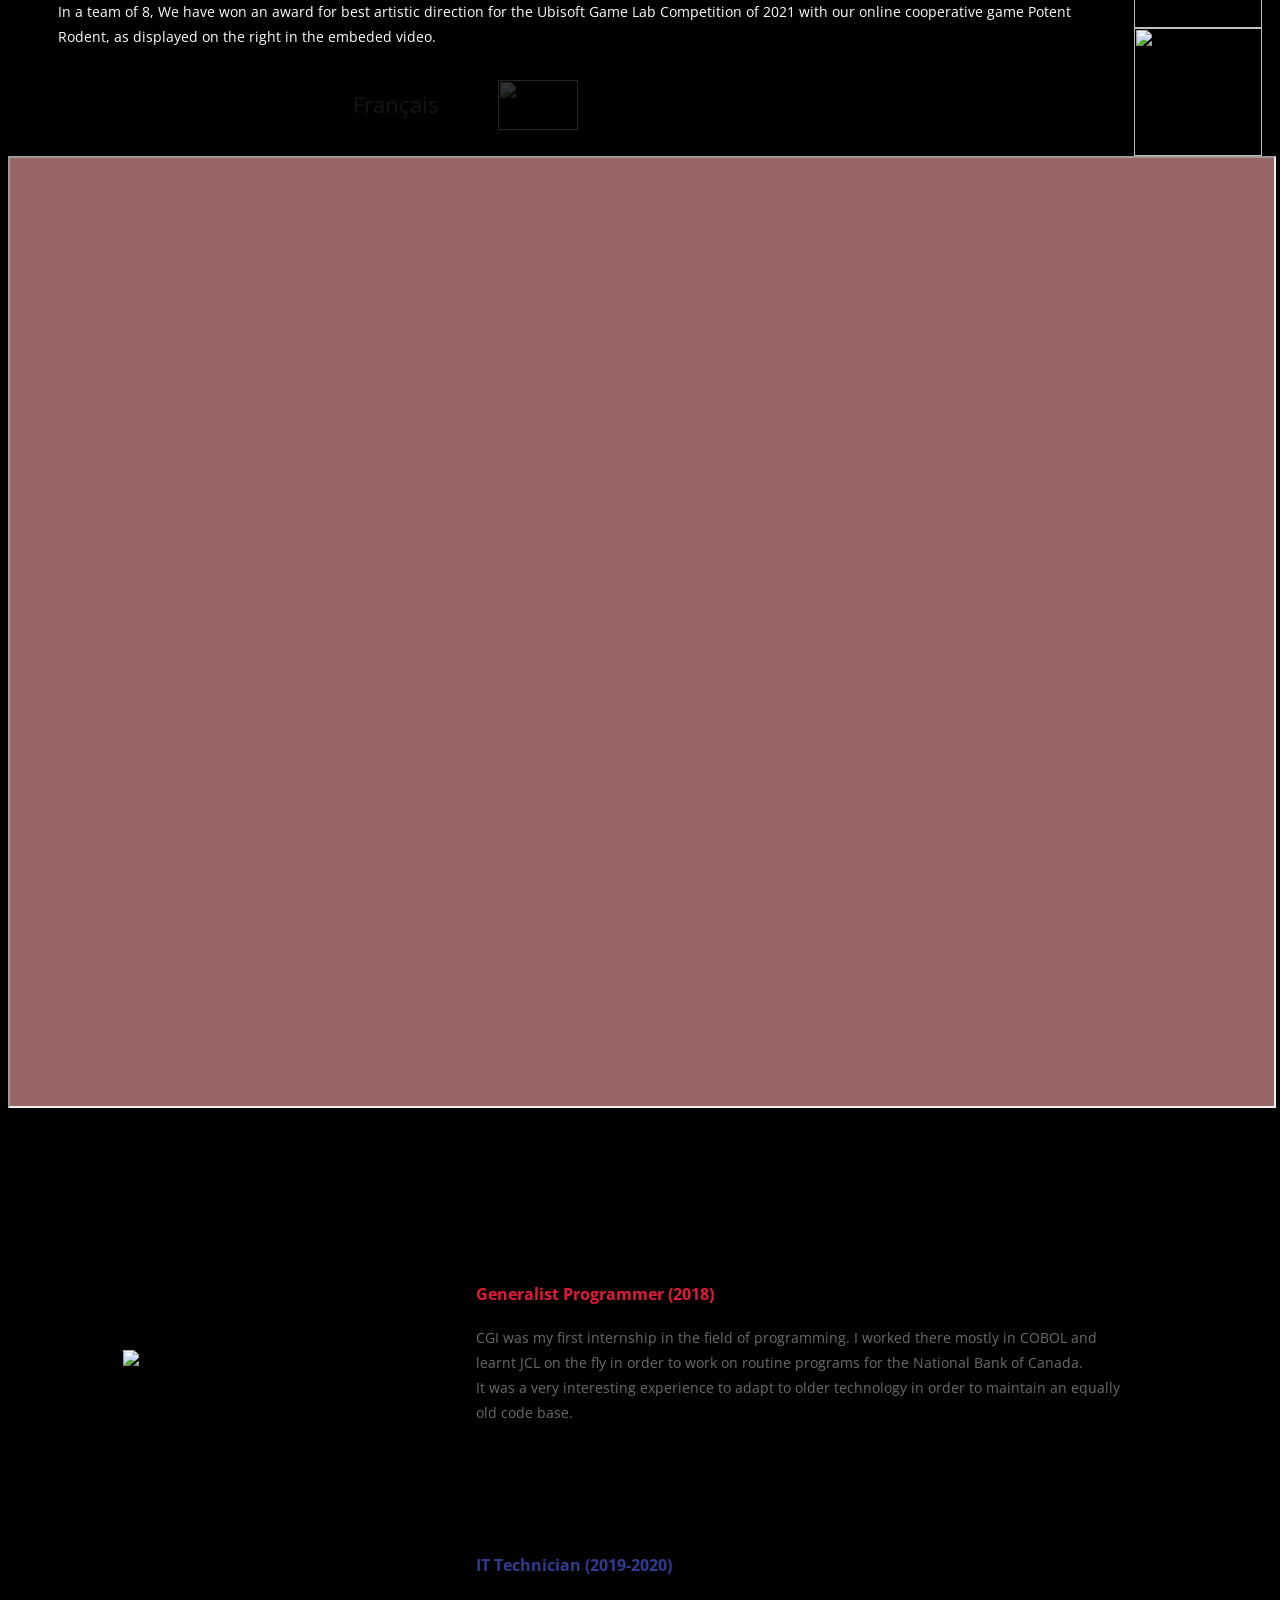
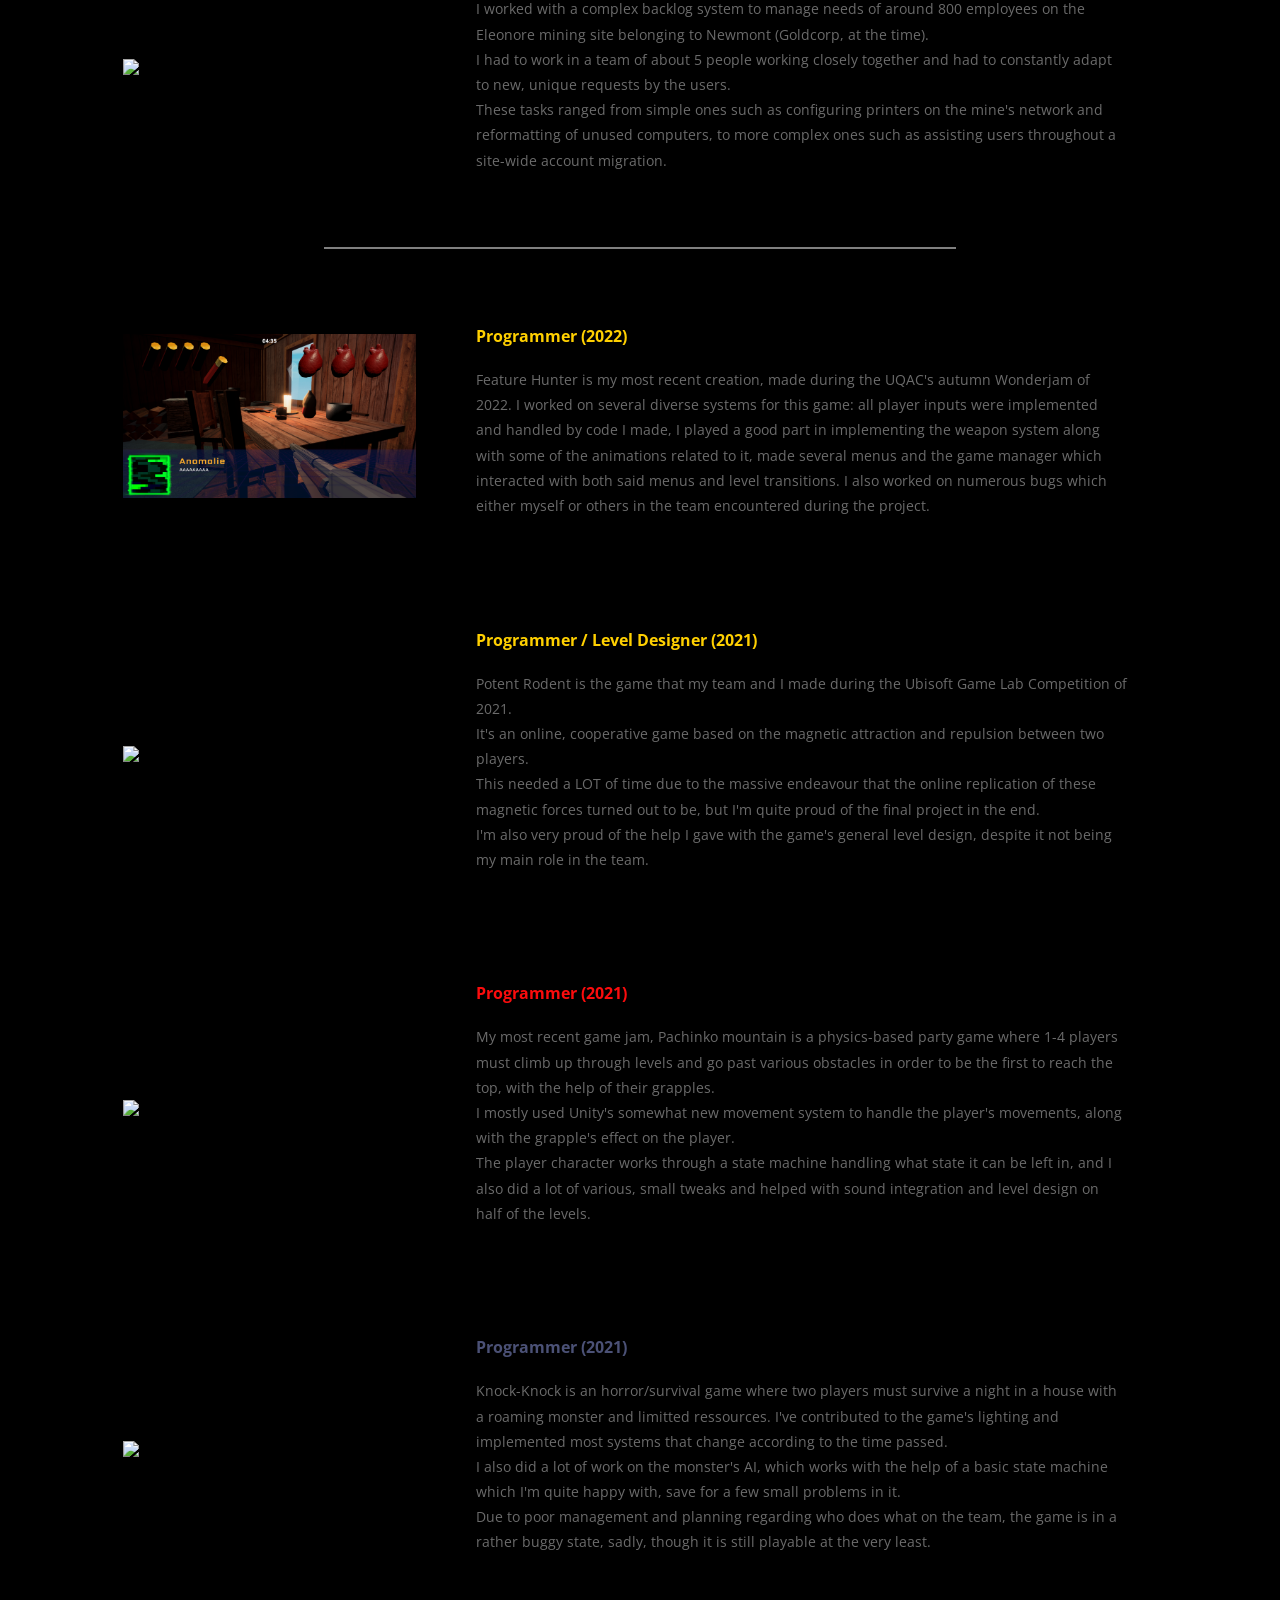
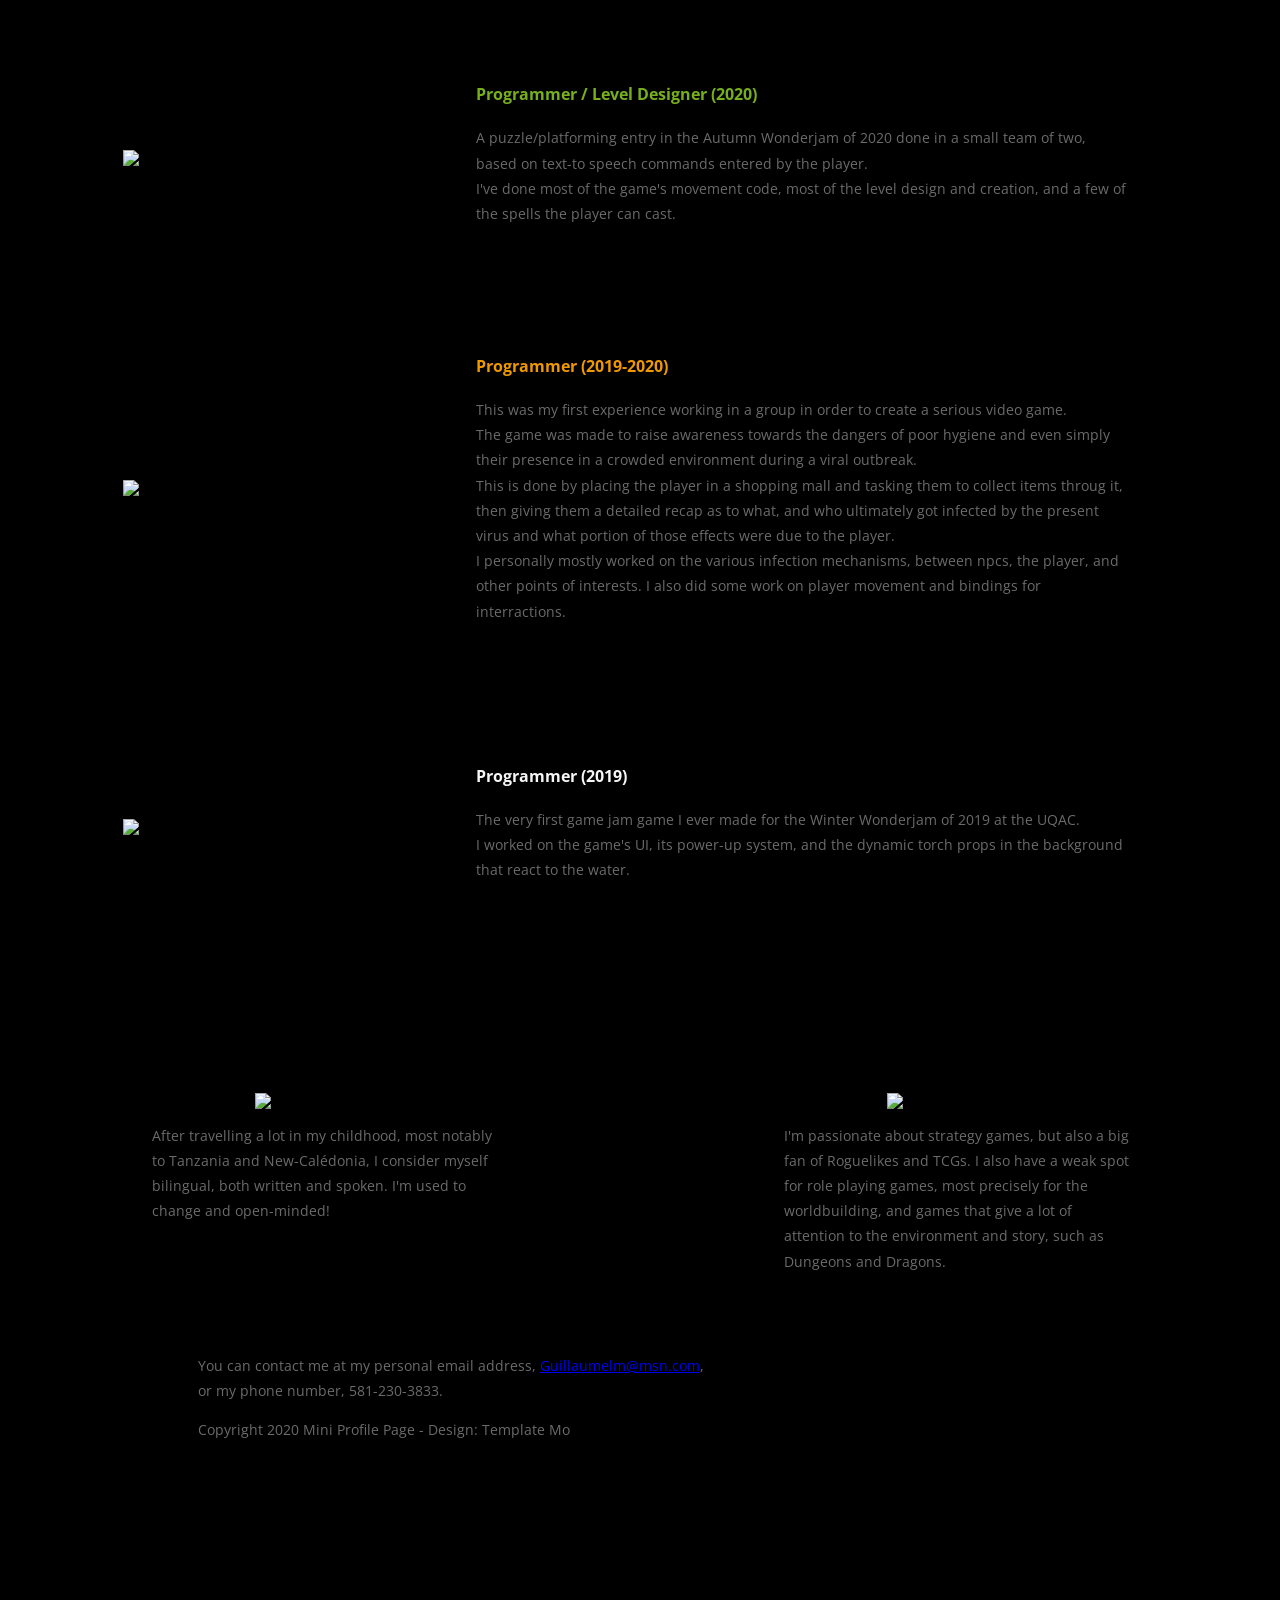
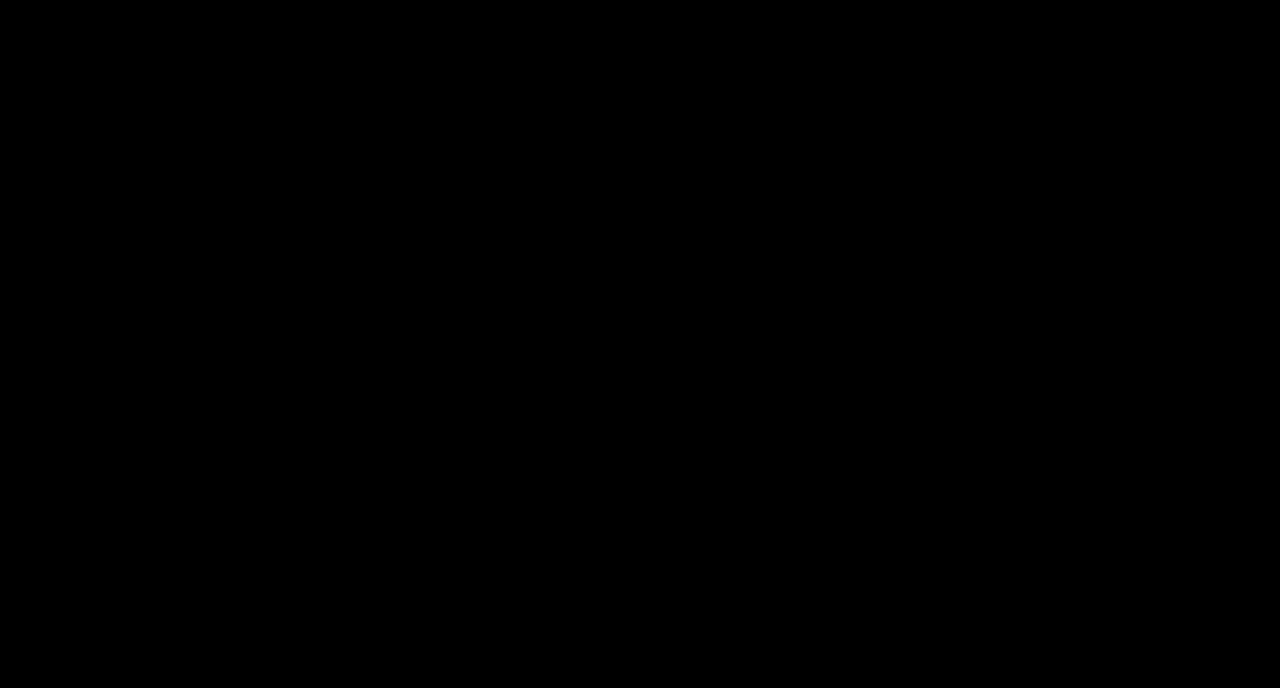
==== index_en.html @ 655f23e9 "Added a section for a newer game, Feature Hunter. Added padding-left to intro text. Reordered games " ====
<!DOCTYPE html>
<html lang="en">
  <head>
    <meta charset="UTF-8" />
    <meta name="viewport" content="width=device-width, initial-scale=1.0" />
    <meta http-equiv="X-UA-Compatible" content="ie=edge" />
    <link rel="stylesheet" href="https://fonts.googleapis.com/css?family=Open+Sans:400,600" />
    <link rel="stylesheet" href="css/all.min.css" />
    <link rel="stylesheet" href="css/bootstrap.min.css" />
    <link rel="stylesheet" href="css/templatemo-style.css" />
    <title>Guillaume LM - Portfolio</title>
    
<!--
Mini Profile Template
https://templatemo.com/tm-530-mini-profile
-->
  </head>
  <body class="black-background">
    <!-- Welcome Section -->
    <section id="tmWelcome" class="parallax-window" data-parallax="scroll" data-image-src="img/dont_spread_it.png">
        

	<div class="container-fluid tm-brand-container-outer" style="align-items:center;">
		<div class="tm-bg-black-transparent text-white col-12" style="width:250px; height:70px; float:right;">
			<form action="index.html" align="right">
				<p class="tm-brand-description mb-0" style="float:left; margin:15px;">Français</p>
				<input type="image" src="img/fr_flag.png" style="width:80px; height:50px; float:right; margin:10px;" src="index_en.html"/>
			</form>
		</div>
           
		<br><br><br>
		
        <div class="col-12">
            <!-- Logo Area -->
            <!-- Black transparent bg -->
            <div class="ml-auto mr-0 tm-bg-black-transparent text-white tm-brand-container-inner">
				<div class="tm-brand-container text-center">
					<h1 class="tm-brand-name">Guillaume L Morin</h1>
					<p class="tm-brand-description mb-0"> Video games / Generallist programmer</p>
				</div>
            </div>
        </div>
    </div>

      <div class="tm-bg-black-transparent tm-welcome-container">
        <div class="container-fluid">
          <div class="row h-100">
            <!-- Welcome Text -->
            <!-- White transparent bg -->
            <div class="transparent-background col-md-7 tm-welcome-left-col">
              <div class="tm-welcome-left">
                <h2 class="tm-welcome-title">Hello, and welcome to my portfolio!</h2>
                <p class="pb-0">
				  My full name is Guillaume Lamontagne Morin. I have a bachelor's degree in Video Game Development at the University of Quebec at Chicoutimi. <br><br>
				  I also have a college degree in Computer Science, acquired at the Collège d'Alma. I found a passion for working in the video games industry during a game programming class in c++ there. <br><br>
				  Throughout my work experiences so far, I've learnt to use many tool such as Unity, Unreal Engine, Perforce and Git to name a few. <br> <br>
				  In a team of 8, We have won an award for best artistic direction for the Ubisoft Game Lab Competition of 2021 with our online cooperative game Potent Rodent, as displayed on the right in the embeded video.
				</p>
              </div>
              <div class="logo-bar" >
				<img src="img/unity_logo.png" class="logo" ></img>
				<img src="img/unreal_logo.png" class="logo" ></img>
				<img src="img/perforce_logo.png" class="logo" ></img>
				<img src="img/git_logo.png" class="logo" ></img>
              </div>
            </div>
            <!-- Brown bg -->
            <div class="transparent-background col-md-5">
              <div class="tm-welcome-right">
			  <iframe width="420" height="315" src="https://www.youtube.com/embed/p4Gh7OLgYhg" class="HeaderImage"> </iframe>
				<!--img src="img/potentRodent2.png" class="HeaderImage"></img-->
              </div>
            </div>
          </div>
        </div>
      </div>
    </section>
    <!-- End Welcome section -->


<!-- TODO: Split this section into 2 with bars separating the two and a header title for "Work experiences" and "Games I've worked on (projects)" ->>
<!-- TODO: Change the box used for the job title to display location instead, then the date. ->>
    <!-- Portfolio section -->
    <section id="tmPortfolio">
      <div class="container-fluid black-background">
        <div class="row black-background">
          <div class="col-12 black-background">
            <div class="tm-portfolio-item">
              <div class="tm-portfolio-name">
				<a href="https://www.cgi.com/" target=”_blank”>
				  <img src="img/CGI_logo.png" width="100%">
				</a>
              </div>
              <div class="tm-portfolio-description">
                <h3 class="tm-text-cgi" color="#e31937">
					Generalist Programmer (2018)
                </h3>
                <p class="mb-0">
					CGI was my first internship in the field of programming. I worked there mostly in COBOL and learnt JCL on the fly in order to work on routine programs for the National Bank of Canada. <br>
					It was a very interesting experience to adapt to older technology in order to maintain an equally old code base.
                </p>
              </div>
            </div>



            <div class="tm-portfolio-item">
              <div class="tm-portfolio-name">
				<a href="https://www.newmont.com/operations-and-projects/global-presence/north-america/eleonore-canada/default.aspx" target=”_blank”>
				  <img src="img/newmont_logo.png" width="100%">
				</a>
				
              </div>
              <div class="tm-portfolio-description">
                <h3 class="tm-text-newmont">
				  IT Technician (2019-2020)
                </h3>
                <p class="mb-0">
					I worked with a complex backlog system to manage needs of around 800 employees on the Eleonore mining site belonging to Newmont (Goldcorp, at the time). <br>
					I had to work in a team of about 5 people working closely together and had to constantly adapt to new, unique requests by the users. <br>
					These tasks ranged from simple ones such as configuring printers on the mine's network and reformatting of unused computers, to more complex ones such as assisting users throughout a site-wide account migration.
                </p>
              </div>
            </div>
			
			<hr>

            <div class="tm-portfolio-item">
              <div class="tm-portfolio-name">
				<a href="https://choccymilk.itch.io/feature-hunter" target=”_blank”>
				  <img src="img/feature_hunter_logo.png" width="100%">
				</a>
              </div>
              <div class="tm-portfolio-description">
                <h3 class="tm-text-pr">
				  Programmer (2022)
                </h3>
                <p class="mb-0">
				  Feature Hunter is my most recent creation, made during the UQAC's autumn Wonderjam of 2022.
				  I worked on several diverse systems for this game: all player inputs were implemented and handled by code I made, I played a good part in implementing the weapon system along with some of the animations related to it, made several menus and the game manager which interacted with both said menus and level transitions.
				  I also worked on numerous bugs which either myself or others in the team encountered during the project.
                </p>
              </div>
            </div>
			
            <div class="tm-portfolio-item">
              <div class="tm-portfolio-name">
				<a href="https://www.youtube.com/watch?v=p4Gh7OLgYhg" target=”_blank”>
				  <img src="img/potent_rodent_logo.png" width="100%">
				</a>
              </div>
              <div class="tm-portfolio-description">
                <h3 class="tm-text-pr">
				  Programmer / Level Designer (2021)
                </h3>
                <p class="mb-0">
				Potent Rodent is the game that my team and I made during the Ubisoft Game Lab Competition of 2021. <br>
				It's an online, cooperative game based on the magnetic attraction and repulsion between two players. <br>
				This needed a LOT of time due to the massive endeavour that the online replication of these magnetic forces turned out to be, but I'm quite proud of the final project in the end. <br>
				I'm also very proud of the help I gave with the game's general level design, despite it not being my main role in the team.
                </p>
              </div>
            </div>
			
			
			<div class="tm-portfolio-item">
              <div class="tm-portfolio-name">
				<a href="https://itch.io/jam/-wonderjam-uqac-2021-propuls-par-ubisoft-saguenay/rate/1230804" target=”_blank”>
				  <img src="img/pachinko_logo.png" width="100%">
				</a>
              </div>
              <div class="tm-portfolio-description">
                <h3 class="tm-text-pachinko">
				  Programmer (2021)
                </h3>
                <p class="mb-0">
				My most recent game jam, Pachinko mountain is a physics-based party game where 1-4 players must climb up through levels and go past various obstacles in order to be the first to reach the top, with the help of their grapples. <br>
				I mostly used Unity's somewhat new movement system to handle the player's movements, along with the grapple's effect on the player. <br>
				The player character works through a state machine handling what state it can be left in, and I also did a lot of various, small tweaks and helped with sound integration and level design on half of the levels.
                </p>
              </div>
            </div>
			
			



            <div class="tm-portfolio-item">
              <div class="tm-portfolio-name">
				<a href="https://ballondeplage.itch.io/knock-knock" target=”_blank”>
				  <img src="img/knock-knock_logo.png" width="100%">
				</a>
              </div>
              <div class="tm-portfolio-description">
                <h3 class="tm-text-knockknock">
				  Programmer (2021)
                </h3>
                <p class="mb-0">
				Knock-Knock is an horror/survival game where two players must survive a night in a house with a roaming monster and limitted ressources.
				I've contributed to the game's lighting and implemented most systems that change according to the time passed. <br>
				I also did a lot of work on the monster's AI, which works with the help of a basic state machine which I'm quite happy with, save for a few small problems in it.<br>
				Due to poor management and planning regarding who does what on the team, the game is in a rather buggy state, sadly, though it is still playable at the very least.
				</p>
              </div>
            </div>
			
			
			

            <div class="tm-portfolio-item">
              <div class="tm-portfolio-name">
				<a href="https://itch.io/jam/wonderjam-uqac-automne-2020/rate/785821" target=”_blank”>
				  <img src="img/vocalomancer_logo.png" width="100%">
				</a>
              </div>
              <div class="tm-portfolio-description">
                <h3 class="tm-text-vocalomancer">
				  Programmer / Level Designer (2020)
                </h3>
                <p class="mb-0">
					A puzzle/platforming entry in the Autumn Wonderjam of 2020 done in a small team of two, based on text-to speech commands entered by the player. <br>
					I've done most of the game's movement code, most of the level design and creation, and a few of the spells the player can cast.
                </p>
              </div>
            </div>
			
			

			
            <div class="tm-portfolio-item">
              <div class="tm-portfolio-name">
				<!--a href="don'tspreaditurl"-->
				  <img src="img/dsp_logo.png" width="100%">
				<!--/a-->
              </div>
              <div class="tm-portfolio-description">
                <h3 class="tm-text-dsp">
					Programmer (2019-2020)
                </h3>
                <p class="mb-0">
					This was my first experience working in a group in order to create a serious video game. <br>
					The game was made to raise awareness towards the dangers of poor hygiene and even simply their presence in a crowded environment during a viral outbreak. <br>
					This is done by placing the player in a shopping mall and tasking them to collect items throug it, then giving them a detailed recap as to what, and who ultimately got infected by the present virus and what portion of those effects were due to the player. <br>
					I personally mostly worked on the various infection mechanisms, between npcs, the player, and other points of interests. I also did some work on player movement and bindings for interractions.
                </p>
              </div>
            </div>
			
			

            <div class="tm-portfolio-item">
              <div class="tm-portfolio-name">
				<a href="http://jams.gamejolt.io/wonderjamhiver2019/games/ascentop/400376" target=”_blank”>
				  <img src="img/wonderjam_logo.png" width="100%">
				</a>
				<!--div style="margin:auto"-->
				<!--/div-->
              </div>
              <div class="tm-portfolio-description">
                <h3 class="tm-text-ascentop">
				  Programmer (2019)
                </h3>
                <p class="mb-0">
				The very first game jam game I ever made for the Winter Wonderjam of 2019 at the UQAC. <br>
				I worked on the game's UI, its power-up system, and the dynamic torch props in the background that react to the water.
                </p>
              </div>
            </div>
			
          </div>
        </div>
      </div>
    </section>
    <!-- End portfolio section -->

    <!-- Contact section -->
    <div id="tmContact" class="parallax-window" data-parallax="scroll" data-image-src="img/caledonie.png">
      <div class="container-fluid">
        <div class="row">
          <div class="col-12">
            <div class="tm-contact-items-container">
              <div class="tm-contact-item black-background">
                <img src="img/Speech_Bubble.png" class="CenteredImage"></img>
                <p class="text-center">
				After travelling a lot in my childhood, most notably to Tanzania and New-Calédonia, I consider myself bilingual, both written and spoken. I'm used to change and open-minded!
                </p>
              </div>
              <div class="tm-contact-item black-background">
				<img src="img/Controller.png" class="CenteredImage" ></img>
                <p class="text-center">
					I'm passionate about strategy games, but also a big fan of Roguelikes and TCGs. I also have a weak spot for role playing games, most precisely for the worldbuilding, and games that give a lot of attention to the environment and story, such as Dungeons and Dragons.
                </p>
              </div>
            </div>
          </div>
        </div>
      </div>
		
    <!-- Contact section -->
      <div class="container-fluid">
        <div class="row">
          <div class="col-12">
            <div class="tm-contact-items-container-final tm-bg-black-transparent">
                <p class="text-center">
					You can contact me at my personal email address, <a href="mailto: guillaumelm@msn.com">Guillaumelm@msn.com</a>,<br>
					or my phone number, 581-230-3833.
                </p>
            </div>
          </div>
        </div>
      </div>
	  
      <div class="container-fluid">
        <div class="row">
          <div class="col-12">
            <div class="tm-contact-items-container-final tm-bg-black-transparent">
                <p class="text-center">
					Copyright 2020 Mini Profile Page 
					
					- Design: Template Mo</p>
                </p>
            </div>
          </div>
        </div>
      </div>
<!-- J'ai fait la migration en/fr important a mentionner -->
        <!--div class="row">
          <div class="col-12">
            <form
              action="index.html"
              method="POST"
              id="tmContactForm"
              class="tm-bg-white-transparent"
            >
              <div class="form-group">
                <input
                  type="text"
                  id="contact_name"
                  name="contact_name"
                  class="form-control rounded-0 border-top-0 border-right-0 border-left-0"
                  placeholder="Name"
                  required
                />
              </div>
              <div class="form-group">
                <input
                  type="email"
                  id="contact_email"
                  name="contact_email"
                  class="form-control rounded-0 border-top-0 border-right-0 border-left-0"
                  placeholder="Email"
                  required
                />
              </div>
              <div class="form-group">
                <textarea
                  rows="4"
                  id="contact_message"
                  name="contact_message"
                  class="form-control rounded-0 border-top-0 border-right-0 border-left-0"
                  placeholder="Message"
                  required
                ></textarea>
              </div>
              <div class="text-center">
                <button
                  type="submit"
                  class="btn tm-btn-submit rounded-0 text-white"
                >
                  Submit
                </button>
              </div>
            </form>
          </div>
        </div> -->
        <!-- row -->
        <div class="row">
          <footer class="col-12">
            <p class="text-center tm-copyright-text tm-bg-black-transparent">
          </footer>
        </div>
      </div>
      <!-- container -->
    </div>
    <!-- section -->
    <script src="js/jquery.min.js"></script>
    <script src="js/parallax.min.js"></script>
    <script>
      function detectMsBrowser() {
        using_ms_browser =
          navigator.appName == "Microsoft Internet Explorer" ||
          (navigator.appName == "Netscape" &&
            navigator.appVersion.indexOf("Edge") > -1) ||
          (navigator.appName == "Netscape" &&
            navigator.appVersion.indexOf("Trident") > -1);

        if (using_ms_browser == true) {
          alert(
            "Please use Chrome or Firefox for the best browsing experience!"
          );
        }
      }
      function setBrandMarginTop() {
        var bottomContainerHeight = $(".tm-welcome-container").height();

        $(".tm-brand-container-outer").css({
          "margin-top": -bottomContainerHeight + "px"
        });
      }

      $(function() {
        setBrandMarginTop();
        detectMsBrowser();

        // Handle window resize event
        $(window).resize(function() {
          setBrandMarginTop();
        });
      });
    </script>
  </body>
</html>
---- css/templatemo-style.css ----
/**

Mini Profile Template

https://templatemo.com/tm-530-mini-profile


Color Codes
------------
brown: #986665;
green: #98cb00;
orange: #cc6733;
blue: #3398cc;
dark-gray: #676767;
light-gray: #999999;
text-gray: #6b6b6b;

*/
hr {
	height:2px;
	border-width:0;
	color:gray;
	background-color:gray;
	
	width:50%;
	margin:auto;
}

html {
  -webkit-font-smoothing: antialiased;
  scroll-behavior: smooth;
}

body {
  font-family: "Open Sans", Arial, Helvetica, sans-serif;
  font-size: 14px;
  font-weight: 400;
  color: #6b6b6b;
  overflow-x: hidden;
}

a,
button {
  transition: all 0.3s ease;
}

a:hover {
  text-decoration: none;
}

.container-fluid {
  max-width: 1800px;
}

.tm-bg-black-transparent {
  background-color: rgba(0, 0, 0, 0.8);
}

.tm-bg-white-transparent {
  background-color: rgba(255, 255, 255, 0.8);
}

.tm-bg-green {
  background-color: #98cb00;
}

.tm-bg-purple {
  background-color: #a700cc;
}

.tm-bg-red {
  background-color: #cc3000;
}

.tm-bg-yellow {
  background-color: #ccc900;
}

.tm-bg-cyan {
  background-color: #00ccc9;
}

.tm-bg-orange {
  background-color: #cc6733;
}

.tm-bg-blue {
  background-color: #3398cc;
}

.tm-bg-dark-gray {
  background-color: #676767;
}

/*
  Welcome section
*/
#tmWelcome {
  position: relative;
  display: flex;
  align-items: center;
}

.tm-brand-container-outer {
  margin-top: -400px;
}

.tm-brand-container-inner {
  max-width: 580px;
  width: 100%;
}

.tm-brand-container {
  padding: 75px 110px;
}

.tm-brand-name {
  font-size: 3.8rem;
}

.tm-brand-description {
  font-size: 1.4rem;
}

.parallax-window {
  min-height: 1100px;
  background: transparent;
}

#tmContact {
  min-height: 1197px;
}

.tm-welcome-container {
  min-height: 400px;
  position: absolute;
  bottom: 0;
  left: 0;
  width: 100%;
  display: flex;
  align-items: stretch;
}

.tm-welcome-title {
  margin-bottom: 40px;
}

.tm-welcome-left {
  padding-right: 30px;
  padding-top: 50px;
  padding-bottom: 50px;
}

.tm-welcome-left-col {
  display: flex;
  align-items: center;
  color:white;
  padding-left:50px;
}

.black-background {
  background-color: rgba(0, 0, 0, 1);
}

.logo-bar {
  background-color: rgba(0, 0, 0, 1);
  height: 100%;
  padding-left:10px;
  padding-right:10px;
}

.transparent-background {
  background-color: rgba(0, 0, 0, 0);
}

.tm-welcome-right {
  color: white;
  background-color: #986665;
  padding: 0px;
  width: 100%;
  aspect-ratio: 4 / 3;
}

.tm-welcome-icon {
  margin-bottom: 50px;
  display: block;
  text-align: center;
}

/*
  Portfolio section
*/

#tmPortfolio {
  padding-top: 80px;
}

.CenteredImage{
	display: block;
	width: 40%;
	margin-left: auto;
	margin-right: auto;
}


.logo{
	display: block;
	width: 128px;
	height: 128px;
	margin-left: auto;
	margin-right: auto;
}

.HeaderImage{
	display: block;
	width: 100%;
	margin-left: auto;
	margin-right: auto;
	
  color: white;
  background-color: #986665;
  padding: 0px;
  height: 100%;
    vertical-align: middle;
}

.tm-portfolio-item {
  display: flex;
  align-items: center;
  margin-bottom: 40px;
  margin-top: 40px;
  margin-left: 100px;
  margin-right: 100px;
}

.tm-portfolio-name {
  width: 330px;
  height: 220px;
  font-size: 2rem;
  padding: 15px 15px;
  display: flex;
  align-items: center;
  text-align: center;
}

.tm-portfolio-description {
  width: calc(100% - 330px);
  padding: 20px 45px;
}

.tm-portfolio-description h3 {
  margin-bottom: 20px;
}

.tm-text-green {
  color: #98cb00;
}

.tm-text-orange {
  color: #cc6733;
}

.tm-text-blue {
  color: #3398cc;
}

.tm-text-dark-gray {
  color: #676767;
}
.tm-text-cgi {
  color: #e31937;
}
.tm-text-newmont {
  color: #303b92;
}
.tm-text-dsp {
  color: #ef9800;
}
.tm-text-pr {
  color: #ffd000;
}
.tm-text-ascentop {
  color: #F6F6F6;
}
.tm-text-vocalomancer {
  color: #77AF1D;
}
.tm-text-knockknock {
  color: #4B5176;
}
.tm-text-pachinko {
  color: #FB0C0D;
}
.tm-title-small {
  font-size: 1.3rem;
}

p {
  line-height: 1.8;
}

/*
  Contact section
*/

#tmContact {
  padding-top: 95px;
}

.tm-contact-item {
  width: 33.3334%;
  max-width: 345px;
  height: auto;
  min-height: 200px;
  padding: 54px 34px 44px;
  
  margin-right: auto;
  margin-left: auto;
  padding: 10px;
}

.tm-contact-item:last-child {
  /* margin-right: 0; */
}

.tm-contact-items-container {
  display: flex;
  justify-content: space-between;
  margin-bottom: 50px;
}

.tm-contact-items-container-final {
  align-items: center;
  justify-content: center;
  margin-left: 15%;
  margin-right: 15%;
}

.tm-contact-item-icon {
  margin-bottom: 45px;
  width: 100%;
  height: 160px;
  display: flex;
  align-items: center;
  justify-content: center;
}

#tmContactForm {
  width: 100%;
  max-width: 680px;
  padding: 45px 45px 30px;
  margin-bottom: 95px;
}

.form-group {
  max-width: 355px;
}

.form-control {
  background: transparent;
  border-color: #999999;
  padding: 15px 10px;
  font-size: 1.1rem;
  margin-bottom: 10px;
}

.tm-btn-submit {
  background-color: #999999;
  padding: 12px 30px;
  font-size: 1.2rem;
}

.tm-btn-submit:focus,
.tm-btn-submit:hover {
  background-color: #676767;
}

.tm-copyright-text {
	margin-left:15%;
	margin-right:15%;
}

.tm-link {
  color: #676767;
}

@media (max-width: 1054px) {
  .tm-contact-item-icon {
    margin-bottom: 15px;
  }
}

@media (max-width: 991px) {
  .tm-contact-items-container {
    flex-direction: column;
  }

  .tm-contact-item {
    width: auto;
    max-width: 680px;
    min-height: 0;
    margin-left: auto;
    margin-right: auto;
    margin-bottom: 30px;
  }

  .tm-contact-item:last-child {
    margin-right: auto;
    margin-bottom: 0;
  }

  #tmContactForm {
    margin-left: auto;
    margin-right: auto;
  }
}

@media (max-width: 730px) {
  .tm-portfolio-item {
    flex-direction: column;
  }

  .tm-portfolio-name {
    justify-content: center;
  }

  .tm-portfolio-name,
  .tm-portfolio-description {
    width: 100%;
  }

  .tm-portfolio-description {
    padding: 20px 30px;
  }
}

@media (max-width: 572px) {
  .tm-brand-container {
    padding: 45px;
  }
}

@media (max-width: 443px) {
  .tm-brand-name {
    font-size: 3rem;
  }

  .tm-brand-container {
    padding: 25px;
  }
}
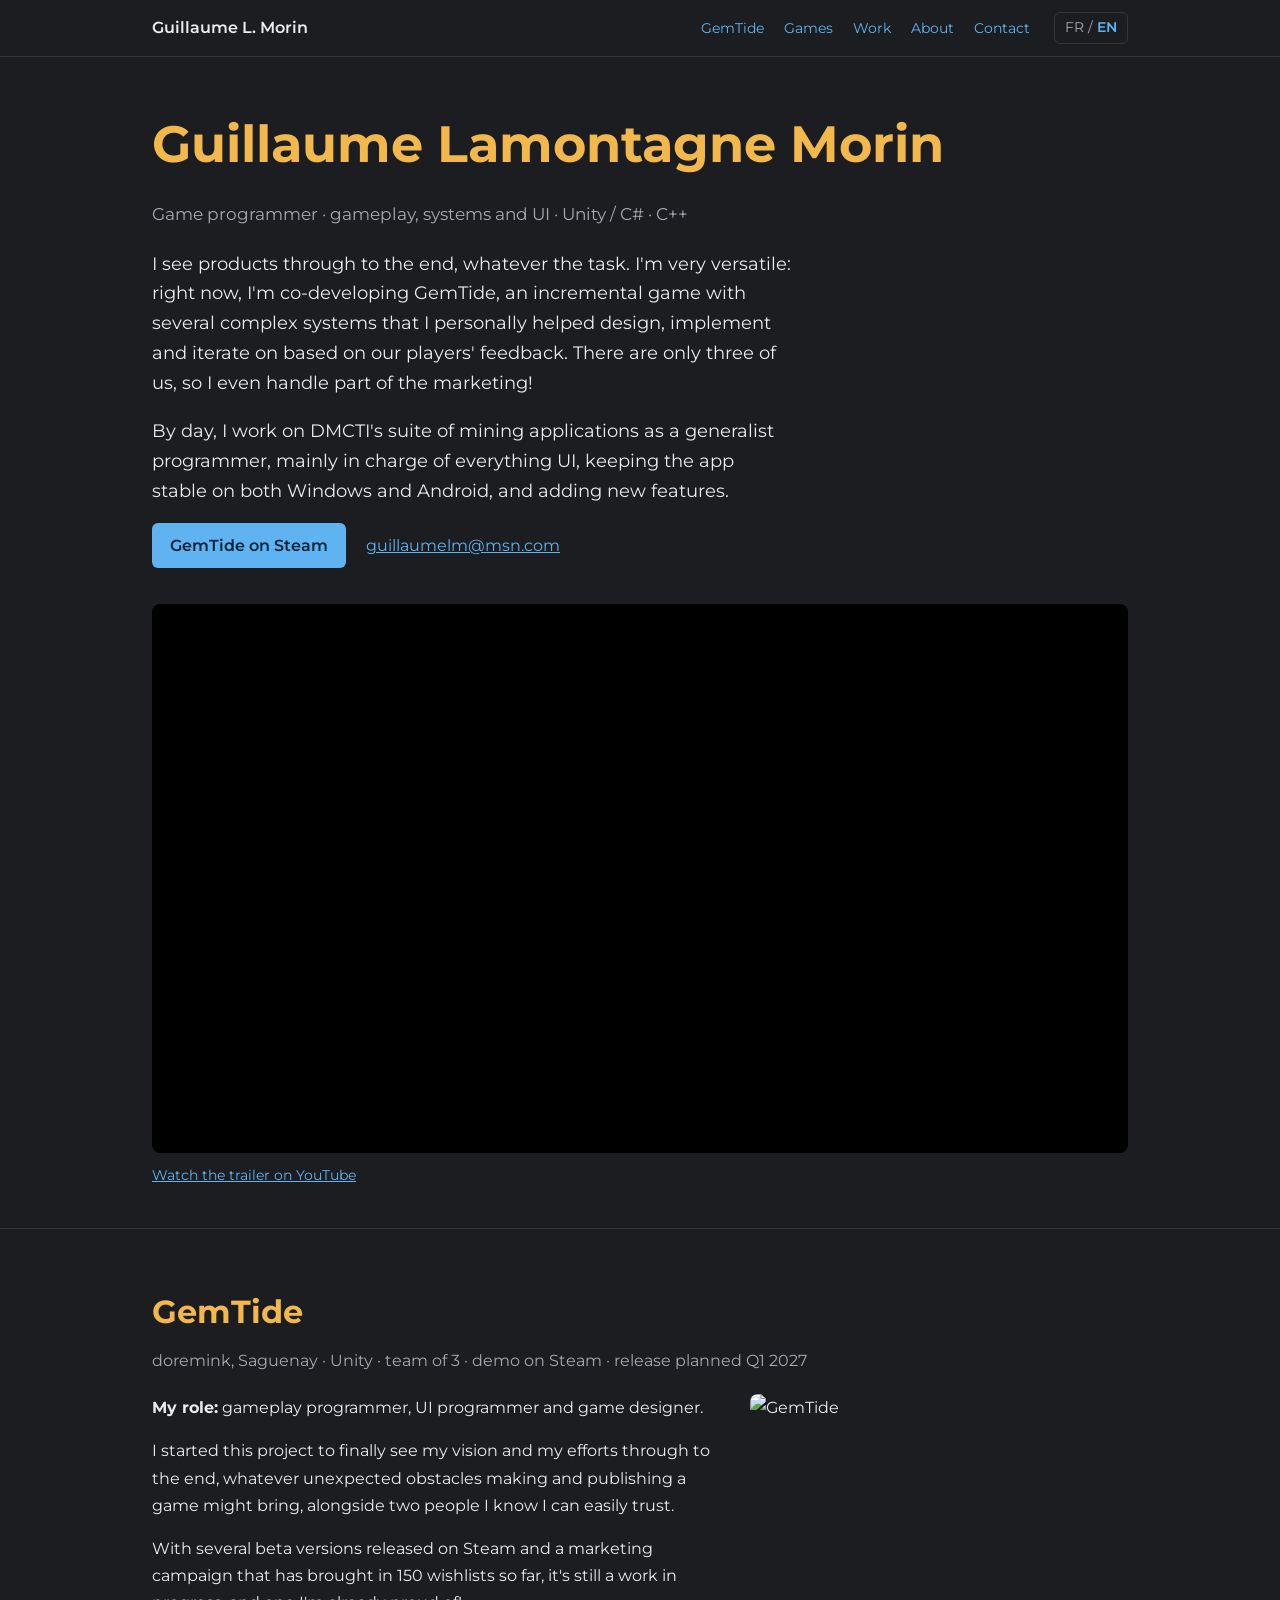
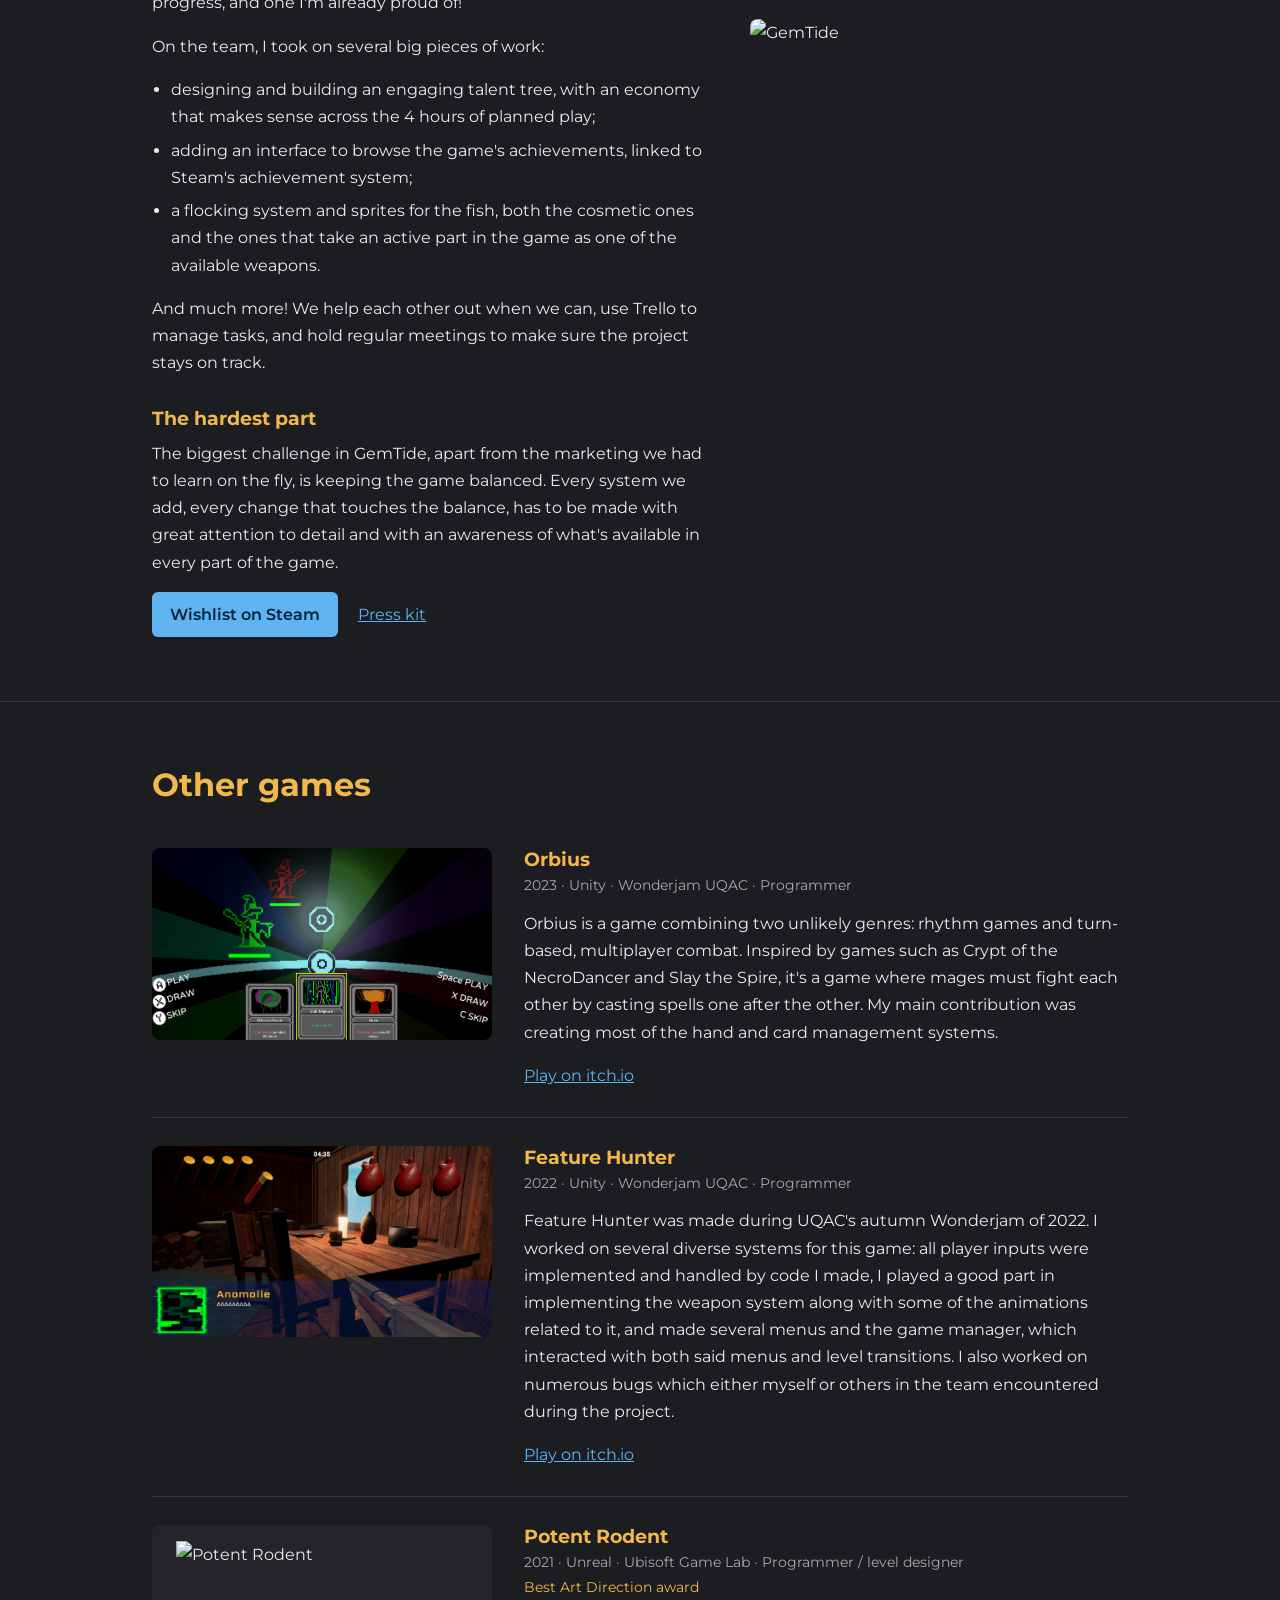
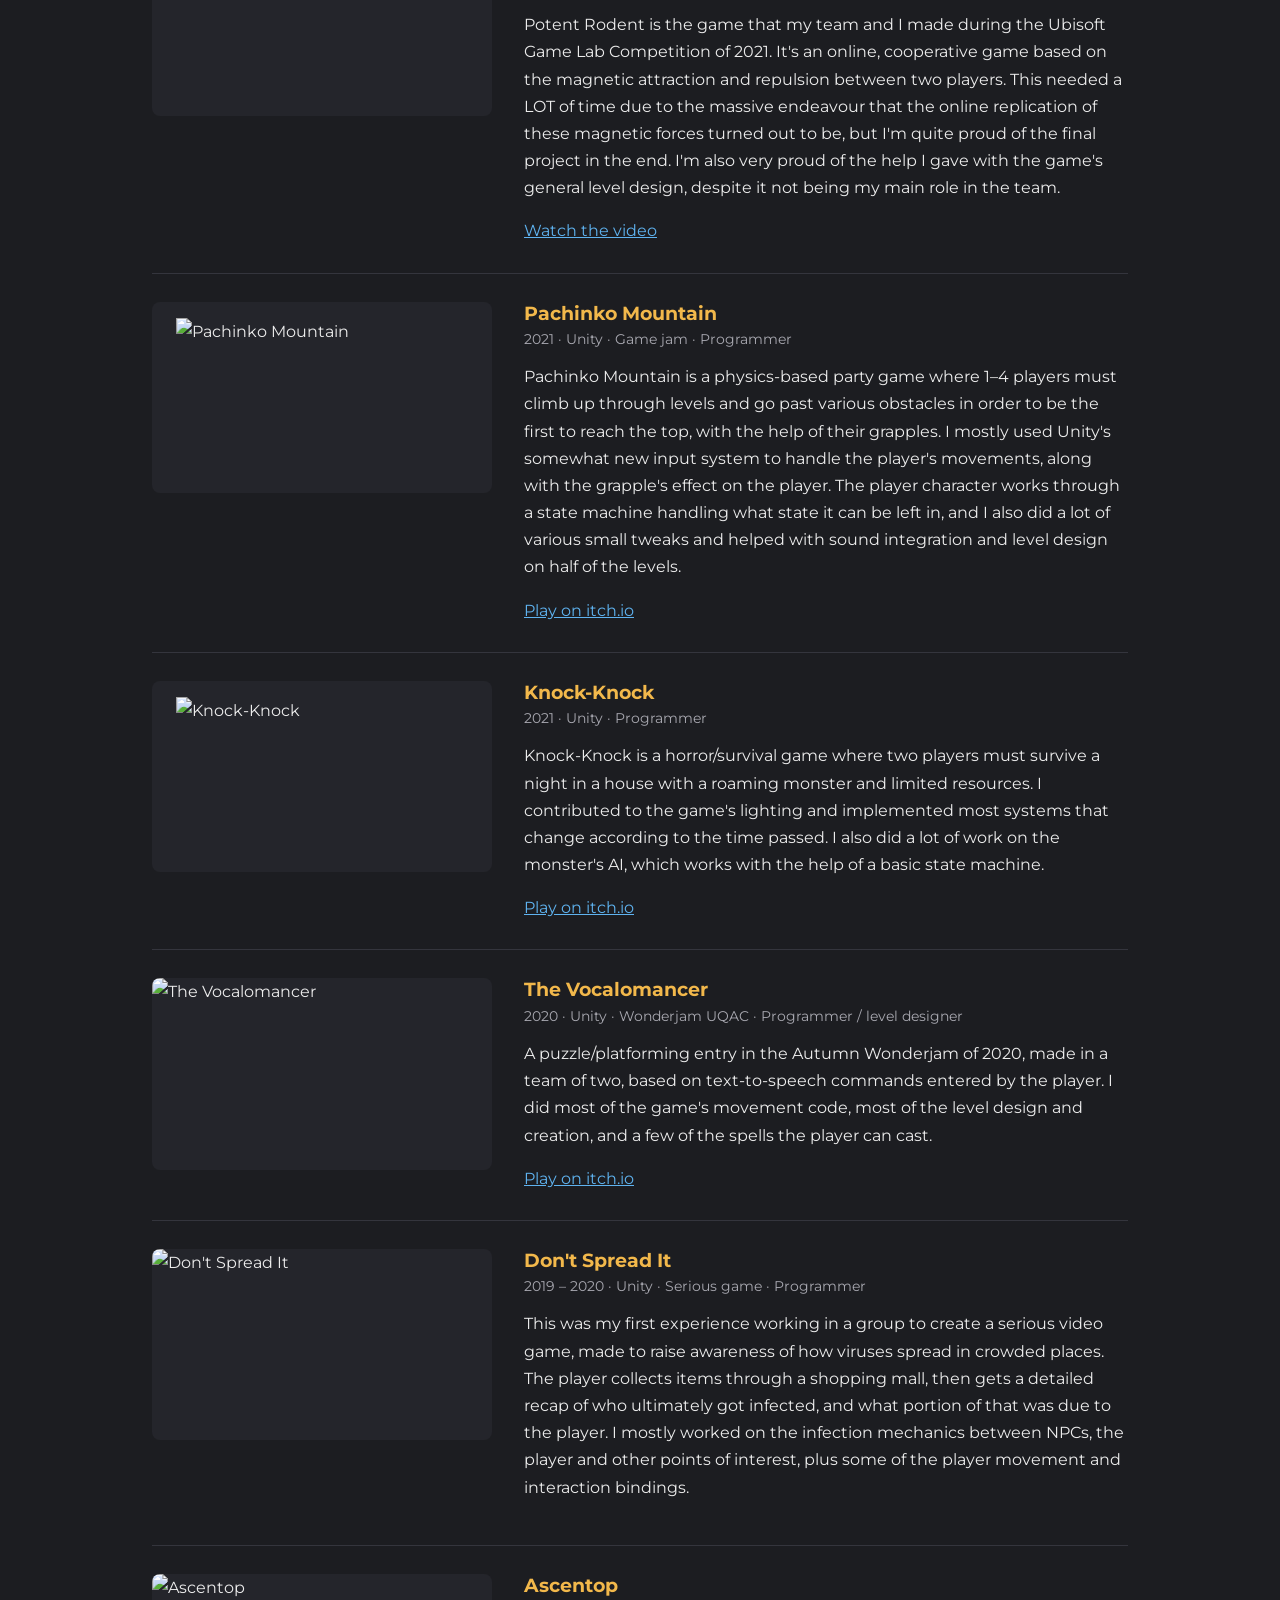
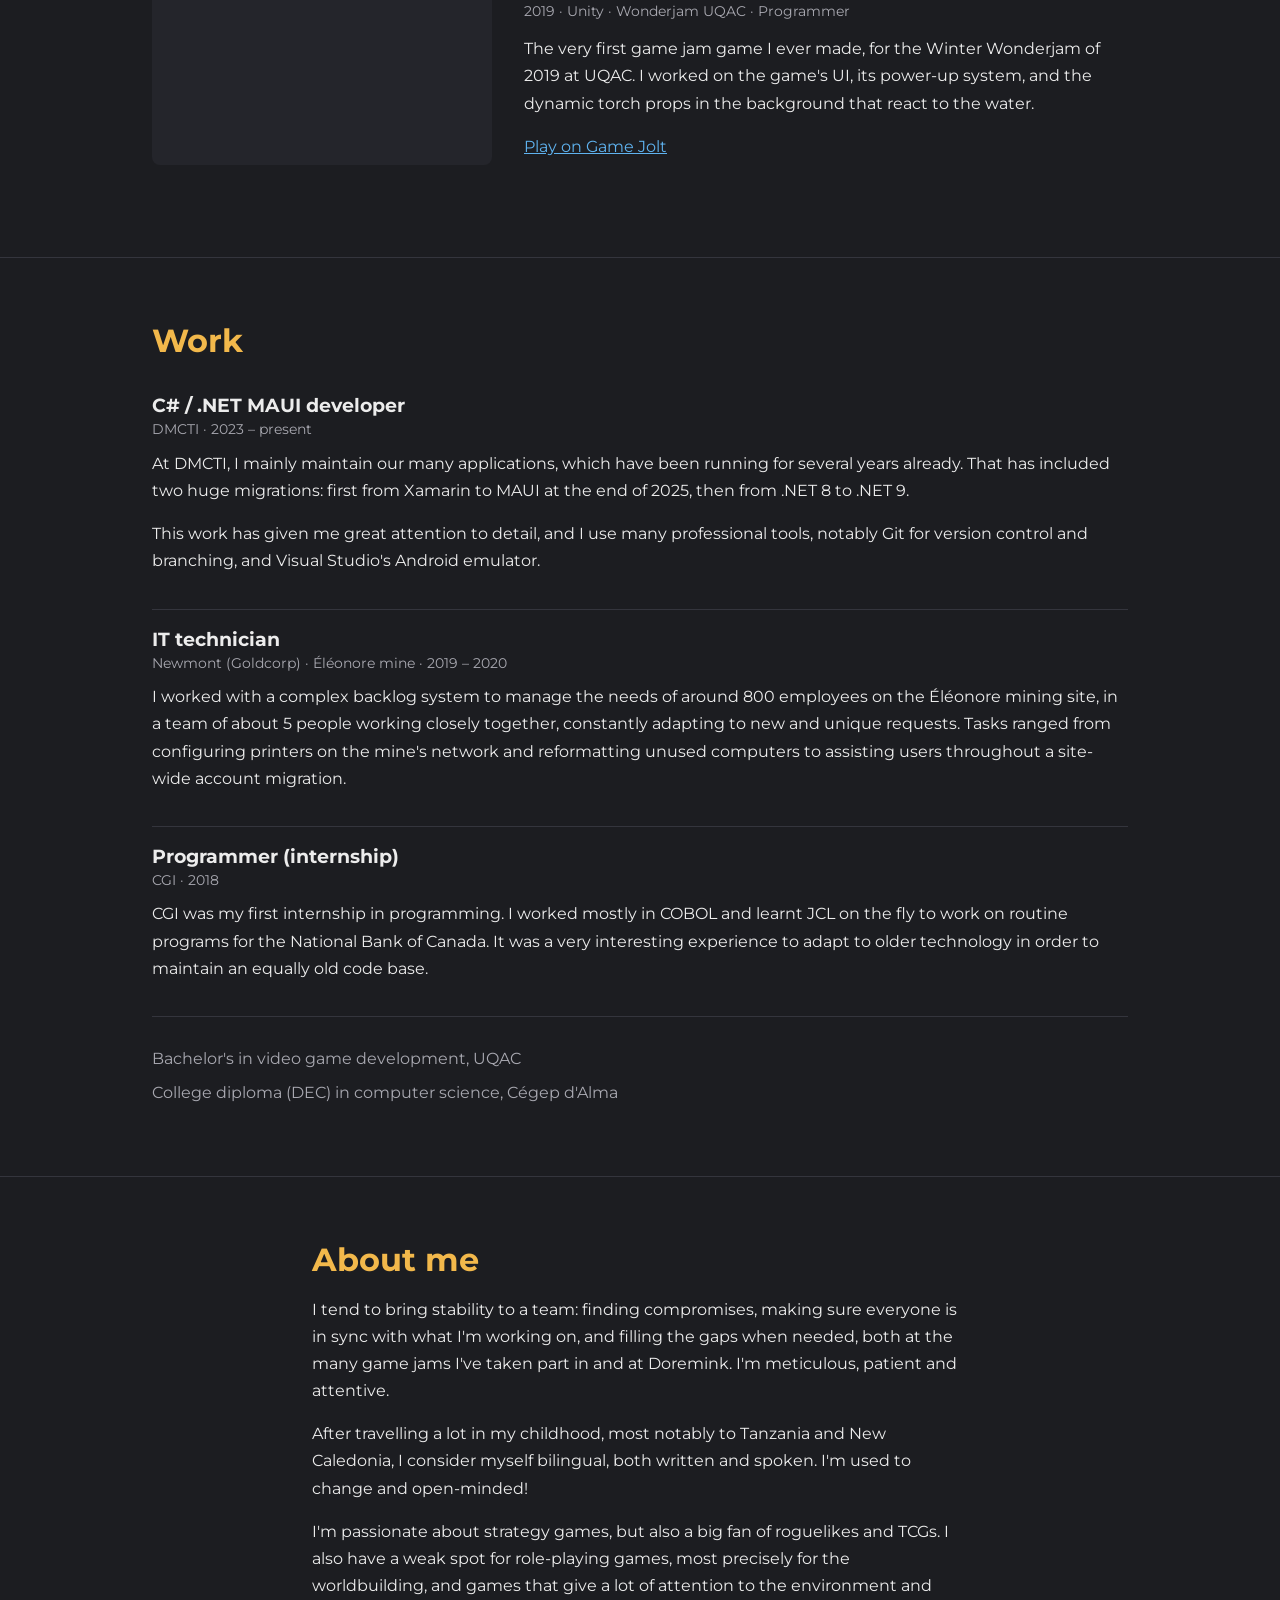
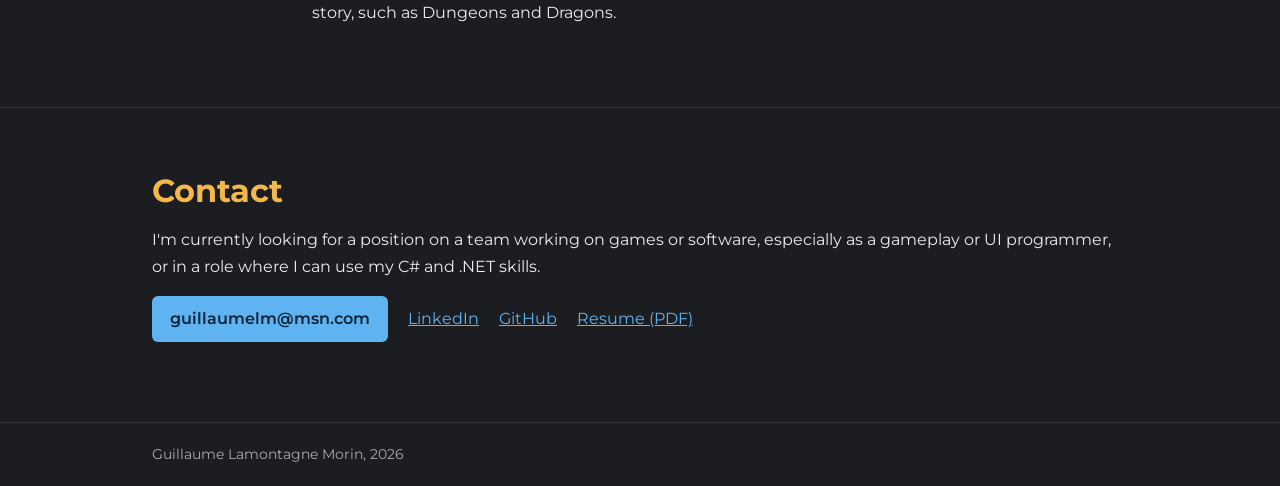
==== commit 9148c69c: "Rebuilt portfolio, added GemTide and DMCTI experience" ====
--- a/index_en.html
+++ b/index_en.html
@@ -1,422 +1,14 @@
 <!DOCTYPE html>
 <html lang="en">
-  <head>
-    <meta charset="UTF-8" />
-    <meta name="viewport" content="width=device-width, initial-scale=1.0" />
-    <meta http-equiv="X-UA-Compatible" content="ie=edge" />
-    <link rel="stylesheet" href="https://fonts.googleapis.com/css?family=Open+Sans:400,600" />
-    <link rel="stylesheet" href="css/all.min.css" />
-    <link rel="stylesheet" href="css/bootstrap.min.css" />
-    <link rel="stylesheet" href="css/templatemo-style.css" />
-    <title>Guillaume LM - Portfolio</title>
-    
-<!--
-Mini Profile Template
-https://templatemo.com/tm-530-mini-profile
--->
-  </head>
-  <body class="black-background">
-    <!-- Welcome Section -->
-    <section id="tmWelcome" class="parallax-window" data-parallax="scroll" data-image-src="img/dont_spread_it.png">
-        
-
-	<div class="container-fluid tm-brand-container-outer" style="align-items:center;">
-		<div class="tm-bg-black-transparent text-white col-12" style="width:250px; height:70px; float:right;">
-			<form action="index.html" align="right">
-				<p class="tm-brand-description mb-0" style="float:left; margin:15px;">Français</p>
-				<input type="image" src="img/fr_flag.png" style="width:80px; height:50px; float:right; margin:10px;" src="index_en.html"/>
-			</form>
-		</div>
-           
-		<br><br><br>
-		
-        <div class="col-12">
-            <!-- Logo Area -->
-            <!-- Black transparent bg -->
-            <div class="ml-auto mr-0 tm-bg-black-transparent text-white tm-brand-container-inner">
-				<div class="tm-brand-container text-center">
-					<h1 class="tm-brand-name">Guillaume L Morin</h1>
-					<p class="tm-brand-description mb-0"> Video games / Generallist programmer</p>
-				</div>
-            </div>
-        </div>
-    </div>
-
-      <div class="tm-bg-black-transparent tm-welcome-container">
-        <div class="container-fluid">
-          <div class="row h-100">
-            <!-- Welcome Text -->
-            <!-- White transparent bg -->
-            <div class="transparent-background col-md-7 tm-welcome-left-col">
-              <div class="tm-welcome-left">
-                <h2 class="tm-welcome-title">Hello, and welcome to my portfolio!</h2>
-                <p class="pb-0">
-				  My full name is Guillaume Lamontagne Morin. I have a bachelor's degree in Video Game Development at the University of Quebec at Chicoutimi. <br><br>
-				  I also have a college degree in Computer Science, acquired at the Collège d'Alma. I found a passion for working in the video games industry during a game programming class in c++ there. <br><br>
-				  Throughout my work experiences so far, I've learnt to use many tool such as Unity, Unreal Engine, Perforce and Git to name a few. <br> <br>
-				  In a team of 8, We have won an award for best artistic direction for the Ubisoft Game Lab Competition of 2021 with our online cooperative game Potent Rodent, as displayed on the right in the embeded video.
-				</p>
-              </div>
-              <div class="logo-bar" >
-				<img src="img/unity_logo.png" class="logo" ></img>
-				<img src="img/unreal_logo.png" class="logo" ></img>
-				<img src="img/perforce_logo.png" class="logo" ></img>
-				<img src="img/git_logo.png" class="logo" ></img>
-              </div>
-            </div>
-            <!-- Brown bg -->
-            <div class="transparent-background col-md-5">
-              <div class="tm-welcome-right">
-			  <iframe width="420" height="315" src="https://www.youtube.com/embed/p4Gh7OLgYhg" class="HeaderImage"> </iframe>
-				<!--img src="img/potentRodent2.png" class="HeaderImage"></img-->
-              </div>
-            </div>
-          </div>
-        </div>
-      </div>
-    </section>
-    <!-- End Welcome section -->
-
-
-<!-- TODO: Split this section into 2 with bars separating the two and a header title for "Work experiences" and "Games I've worked on (projects)" ->>
-<!-- TODO: Change the box used for the job title to display location instead, then the date. ->>
-    <!-- Portfolio section -->
-    <section id="tmPortfolio">
-      <div class="container-fluid black-background">
-        <div class="row black-background">
-          <div class="col-12 black-background">
-            <div class="tm-portfolio-item">
-              <div class="tm-portfolio-name">
-				<a href="https://www.cgi.com/" target=”_blank”>
-				  <img src="img/CGI_logo.png" width="100%">
-				</a>
-              </div>
-              <div class="tm-portfolio-description">
-                <h3 class="tm-text-cgi" color="#e31937">
-					Generalist Programmer (2018)
-                </h3>
-                <p class="mb-0">
-					CGI was my first internship in the field of programming. I worked there mostly in COBOL and learnt JCL on the fly in order to work on routine programs for the National Bank of Canada. <br>
-					It was a very interesting experience to adapt to older technology in order to maintain an equally old code base.
-                </p>
-              </div>
-            </div>
-
-
-
-            <div class="tm-portfolio-item">
-              <div class="tm-portfolio-name">
-				<a href="https://www.newmont.com/operations-and-projects/global-presence/north-america/eleonore-canada/default.aspx" target=”_blank”>
-				  <img src="img/newmont_logo.png" width="100%">
-				</a>
-				
-              </div>
-              <div class="tm-portfolio-description">
-                <h3 class="tm-text-newmont">
-				  IT Technician (2019-2020)
-                </h3>
-                <p class="mb-0">
-					I worked with a complex backlog system to manage needs of around 800 employees on the Eleonore mining site belonging to Newmont (Goldcorp, at the time). <br>
-					I had to work in a team of about 5 people working closely together and had to constantly adapt to new, unique requests by the users. <br>
-					These tasks ranged from simple ones such as configuring printers on the mine's network and reformatting of unused computers, to more complex ones such as assisting users throughout a site-wide account migration.
-                </p>
-              </div>
-            </div>
-			
-			<hr>
-
-            <div class="tm-portfolio-item">
-              <div class="tm-portfolio-name">
-				<a href="https://choccymilk.itch.io/feature-hunter" target=”_blank”>
-				  <img src="img/feature_hunter_logo.png" width="100%">
-				</a>
-              </div>
-              <div class="tm-portfolio-description">
-                <h3 class="tm-text-pr">
-				  Programmer (2022)
-                </h3>
-                <p class="mb-0">
-				  Feature Hunter is my most recent creation, made during the UQAC's autumn Wonderjam of 2022.
-				  I worked on several diverse systems for this game: all player inputs were implemented and handled by code I made, I played a good part in implementing the weapon system along with some of the animations related to it, made several menus and the game manager which interacted with both said menus and level transitions.
-				  I also worked on numerous bugs which either myself or others in the team encountered during the project.
-                </p>
-              </div>
-            </div>
-			
-            <div class="tm-portfolio-item">
-              <div class="tm-portfolio-name">
-				<a href="https://www.youtube.com/watch?v=p4Gh7OLgYhg" target=”_blank”>
-				  <img src="img/potent_rodent_logo.png" width="100%">
-				</a>
-              </div>
-              <div class="tm-portfolio-description">
-                <h3 class="tm-text-pr">
-				  Programmer / Level Designer (2021)
-                </h3>
-                <p class="mb-0">
-				Potent Rodent is the game that my team and I made during the Ubisoft Game Lab Competition of 2021. <br>
-				It's an online, cooperative game based on the magnetic attraction and repulsion between two players. <br>
-				This needed a LOT of time due to the massive endeavour that the online replication of these magnetic forces turned out to be, but I'm quite proud of the final project in the end. <br>
-				I'm also very proud of the help I gave with the game's general level design, despite it not being my main role in the team.
-                </p>
-              </div>
-            </div>
-			
-			
-			<div class="tm-portfolio-item">
-              <div class="tm-portfolio-name">
-				<a href="https://itch.io/jam/-wonderjam-uqac-2021-propuls-par-ubisoft-saguenay/rate/1230804" target=”_blank”>
-				  <img src="img/pachinko_logo.png" width="100%">
-				</a>
-              </div>
-              <div class="tm-portfolio-description">
-                <h3 class="tm-text-pachinko">
-				  Programmer (2021)
-                </h3>
-                <p class="mb-0">
-				My most recent game jam, Pachinko mountain is a physics-based party game where 1-4 players must climb up through levels and go past various obstacles in order to be the first to reach the top, with the help of their grapples. <br>
-				I mostly used Unity's somewhat new movement system to handle the player's movements, along with the grapple's effect on the player. <br>
-				The player character works through a state machine handling what state it can be left in, and I also did a lot of various, small tweaks and helped with sound integration and level design on half of the levels.
-                </p>
-              </div>
-            </div>
-			
-			
-
-
-
-            <div class="tm-portfolio-item">
-              <div class="tm-portfolio-name">
-				<a href="https://ballondeplage.itch.io/knock-knock" target=”_blank”>
-				  <img src="img/knock-knock_logo.png" width="100%">
-				</a>
-              </div>
-              <div class="tm-portfolio-description">
-                <h3 class="tm-text-knockknock">
-				  Programmer (2021)
-                </h3>
-                <p class="mb-0">
-				Knock-Knock is an horror/survival game where two players must survive a night in a house with a roaming monster and limitted ressources.
-				I've contributed to the game's lighting and implemented most systems that change according to the time passed. <br>
-				I also did a lot of work on the monster's AI, which works with the help of a basic state machine which I'm quite happy with, save for a few small problems in it.<br>
-				Due to poor management and planning regarding who does what on the team, the game is in a rather buggy state, sadly, though it is still playable at the very least.
-				</p>
-              </div>
-            </div>
-			
-			
-			
-
-            <div class="tm-portfolio-item">
-              <div class="tm-portfolio-name">
-				<a href="https://itch.io/jam/wonderjam-uqac-automne-2020/rate/785821" target=”_blank”>
-				  <img src="img/vocalomancer_logo.png" width="100%">
-				</a>
-              </div>
-              <div class="tm-portfolio-description">
-                <h3 class="tm-text-vocalomancer">
-				  Programmer / Level Designer (2020)
-                </h3>
-                <p class="mb-0">
-					A puzzle/platforming entry in the Autumn Wonderjam of 2020 done in a small team of two, based on text-to speech commands entered by the player. <br>
-					I've done most of the game's movement code, most of the level design and creation, and a few of the spells the player can cast.
-                </p>
-              </div>
-            </div>
-			
-			
-
-			
-            <div class="tm-portfolio-item">
-              <div class="tm-portfolio-name">
-				<!--a href="don'tspreaditurl"-->
-				  <img src="img/dsp_logo.png" width="100%">
-				<!--/a-->
-              </div>
-              <div class="tm-portfolio-description">
-                <h3 class="tm-text-dsp">
-					Programmer (2019-2020)
-                </h3>
-                <p class="mb-0">
-					This was my first experience working in a group in order to create a serious video game. <br>
-					The game was made to raise awareness towards the dangers of poor hygiene and even simply their presence in a crowded environment during a viral outbreak. <br>
-					This is done by placing the player in a shopping mall and tasking them to collect items throug it, then giving them a detailed recap as to what, and who ultimately got infected by the present virus and what portion of those effects were due to the player. <br>
-					I personally mostly worked on the various infection mechanisms, between npcs, the player, and other points of interests. I also did some work on player movement and bindings for interractions.
-                </p>
-              </div>
-            </div>
-			
-			
-
-            <div class="tm-portfolio-item">
-              <div class="tm-portfolio-name">
-				<a href="http://jams.gamejolt.io/wonderjamhiver2019/games/ascentop/400376" target=”_blank”>
-				  <img src="img/wonderjam_logo.png" width="100%">
-				</a>
-				<!--div style="margin:auto"-->
-				<!--/div-->
-              </div>
-              <div class="tm-portfolio-description">
-                <h3 class="tm-text-ascentop">
-				  Programmer (2019)
-                </h3>
-                <p class="mb-0">
-				The very first game jam game I ever made for the Winter Wonderjam of 2019 at the UQAC. <br>
-				I worked on the game's UI, its power-up system, and the dynamic torch props in the background that react to the water.
-                </p>
-              </div>
-            </div>
-			
-          </div>
-        </div>
-      </div>
-    </section>
-    <!-- End portfolio section -->
-
-    <!-- Contact section -->
-    <div id="tmContact" class="parallax-window" data-parallax="scroll" data-image-src="img/caledonie.png">
-      <div class="container-fluid">
-        <div class="row">
-          <div class="col-12">
-            <div class="tm-contact-items-container">
-              <div class="tm-contact-item black-background">
-                <img src="img/Speech_Bubble.png" class="CenteredImage"></img>
-                <p class="text-center">
-				After travelling a lot in my childhood, most notably to Tanzania and New-Calédonia, I consider myself bilingual, both written and spoken. I'm used to change and open-minded!
-                </p>
-              </div>
-              <div class="tm-contact-item black-background">
-				<img src="img/Controller.png" class="CenteredImage" ></img>
-                <p class="text-center">
-					I'm passionate about strategy games, but also a big fan of Roguelikes and TCGs. I also have a weak spot for role playing games, most precisely for the worldbuilding, and games that give a lot of attention to the environment and story, such as Dungeons and Dragons.
-                </p>
-              </div>
-            </div>
-          </div>
-        </div>
-      </div>
-		
-    <!-- Contact section -->
-      <div class="container-fluid">
-        <div class="row">
-          <div class="col-12">
-            <div class="tm-contact-items-container-final tm-bg-black-transparent">
-                <p class="text-center">
-					You can contact me at my personal email address, <a href="mailto: guillaumelm@msn.com">Guillaumelm@msn.com</a>,<br>
-					or my phone number, 581-230-3833.
-                </p>
-            </div>
-          </div>
-        </div>
-      </div>
-	  
-      <div class="container-fluid">
-        <div class="row">
-          <div class="col-12">
-            <div class="tm-contact-items-container-final tm-bg-black-transparent">
-                <p class="text-center">
-					Copyright 2020 Mini Profile Page 
-					
-					- Design: Template Mo</p>
-                </p>
-            </div>
-          </div>
-        </div>
-      </div>
-<!-- J'ai fait la migration en/fr important a mentionner -->
-        <!--div class="row">
-          <div class="col-12">
-            <form
-              action="index.html"
-              method="POST"
-              id="tmContactForm"
-              class="tm-bg-white-transparent"
-            >
-              <div class="form-group">
-                <input
-                  type="text"
-                  id="contact_name"
-                  name="contact_name"
-                  class="form-control rounded-0 border-top-0 border-right-0 border-left-0"
-                  placeholder="Name"
-                  required
-                />
-              </div>
-              <div class="form-group">
-                <input
-                  type="email"
-                  id="contact_email"
-                  name="contact_email"
-                  class="form-control rounded-0 border-top-0 border-right-0 border-left-0"
-                  placeholder="Email"
-                  required
-                />
-              </div>
-              <div class="form-group">
-                <textarea
-                  rows="4"
-                  id="contact_message"
-                  name="contact_message"
-                  class="form-control rounded-0 border-top-0 border-right-0 border-left-0"
-                  placeholder="Message"
-                  required
-                ></textarea>
-              </div>
-              <div class="text-center">
-                <button
-                  type="submit"
-                  class="btn tm-btn-submit rounded-0 text-white"
-                >
-                  Submit
-                </button>
-              </div>
-            </form>
-          </div>
-        </div> -->
-        <!-- row -->
-        <div class="row">
-          <footer class="col-12">
-            <p class="text-center tm-copyright-text tm-bg-black-transparent">
-          </footer>
-        </div>
-      </div>
-      <!-- container -->
-    </div>
-    <!-- section -->
-    <script src="js/jquery.min.js"></script>
-    <script src="js/parallax.min.js"></script>
-    <script>
-      function detectMsBrowser() {
-        using_ms_browser =
-          navigator.appName == "Microsoft Internet Explorer" ||
-          (navigator.appName == "Netscape" &&
-            navigator.appVersion.indexOf("Edge") > -1) ||
-          (navigator.appName == "Netscape" &&
-            navigator.appVersion.indexOf("Trident") > -1);
-
-        if (using_ms_browser == true) {
-          alert(
-            "Please use Chrome or Firefox for the best browsing experience!"
-          );
-        }
-      }
-      function setBrandMarginTop() {
-        var bottomContainerHeight = $(".tm-welcome-container").height();
-
-        $(".tm-brand-container-outer").css({
-          "margin-top": -bottomContainerHeight + "px"
-        });
-      }
-
-      $(function() {
-        setBrandMarginTop();
-        detectMsBrowser();
-
-        // Handle window resize event
-        $(window).resize(function() {
-          setBrandMarginTop();
-        });
-      });
-    </script>
-  </body>
-</html>+<head>
+  <meta charset="UTF-8" />
+  <title>Guillaume Lamontagne Morin — Game Programmer</title>
+  <!-- The site is now a single bilingual page; keep old links working. -->
+  <link rel="canonical" href="index.html?lang=en" />
+  <meta http-equiv="refresh" content="0; url=index.html?lang=en" />
+  <script>location.replace("index.html?lang=en" + location.hash);</script>
+</head>
+<body>
+  <p><a href="index.html?lang=en">Continue to the portfolio</a></p>
+</body>
+</html>
